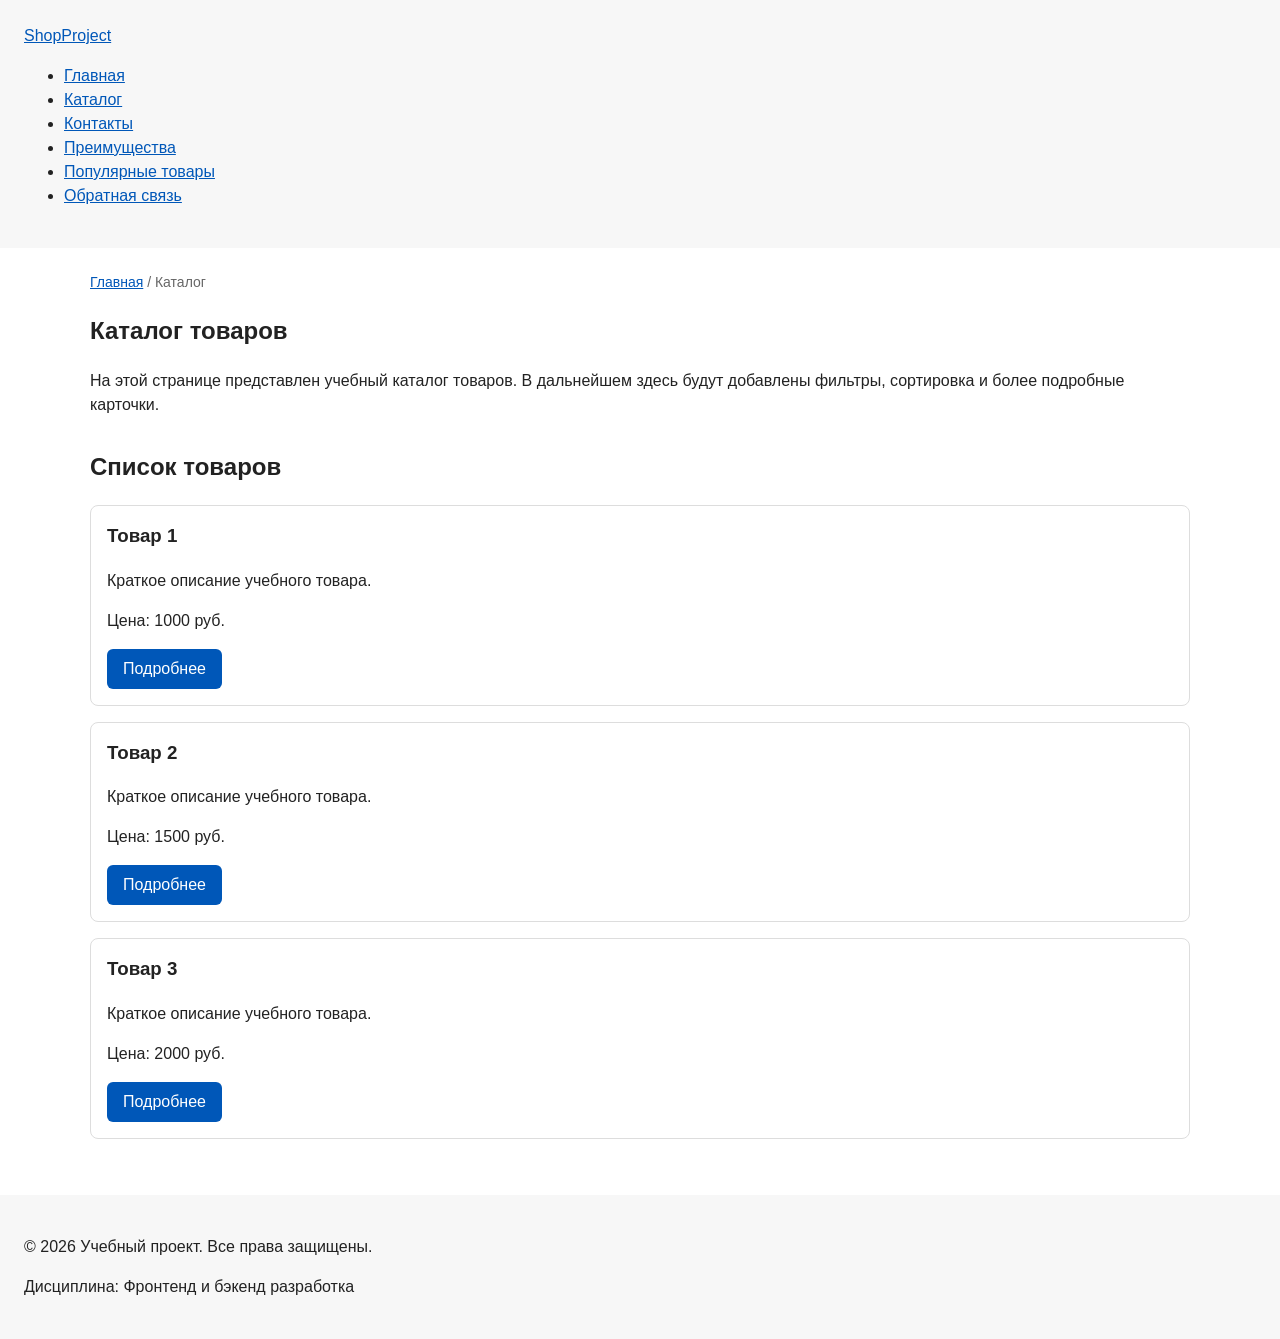
==== catalog.html @ 3263428a "feat: add multi-page structure navigation and anchors" ====
<!doctype html>
<html lang="ru">
  <head>
    <meta charset="UTF-8" />
    <meta name="viewport" content="width=device-width, initial-scale=1.0" />
    <meta
      name="description"
      content="Каталог товаров учебного интернет-магазина."
    />
    <title>Каталог товаров — Учебный интернет-магазин</title>
    <link rel="stylesheet" href="css/style.css" />
    <meta property="og:type" content="website" />
    <meta property="og:title" content="Учебный интернет-магазин" />
    <meta
      property="og:description"
      content="Учебный frontend-проект интернет-магазина."
    />
    <meta
      property="og:image"
      content="https://d1nexer.github.io/kr1-html-css-shop/images/preview.jpg"
    />
  </head>
  <body>
    <header>
      <div class="site-header">
        <a class="site-logo" href="index.html">ShopProject</a>

        <nav class="site-nav" aria-label="Основная навигация">
          <ul class="site-nav__list">
            <li><a href="index.html">Главная</a></li>
            <li><a href="catalog.html">Каталог</a></li>
            <li><a href="contacts.html">Контакты</a></li>
            <li><a href="index.html#advantages">Преимущества</a></li>
            <li><a href="index.html#popular">Популярные товары</a></li>
            <li><a href="index.html#contacts">Обратная связь</a></li>
          </ul>
        </nav>
      </div>
    </header>

    <main>
      <nav class="breadcrumbs" aria-label="Хлебные крошки">
        <a href="index.html">Главная</a>
        <span>Каталог</span>
      </nav>

      <section class="section">
        <h1>Каталог товаров</h1>
        <p>
          На этой странице представлен учебный каталог товаров. В дальнейшем
          здесь будут добавлены фильтры, сортировка и более подробные карточки.
        </p>
      </section>

      <section class="section">
        <h2>Список товаров</h2>

        <article class="product-card">
          <h3>Товар 1</h3>
          <p>Краткое описание учебного товара.</p>
          <p>Цена: 1000 руб.</p>
          <a class="button" href="index.html#popular">Подробнее</a>
        </article>

        <article class="product-card">
          <h3>Товар 2</h3>
          <p>Краткое описание учебного товара.</p>
          <p>Цена: 1500 руб.</p>
          <a class="button" href="index.html#popular">Подробнее</a>
        </article>

        <article class="product-card">
          <h3>Товар 3</h3>
          <p>Краткое описание учебного товара.</p>
          <p>Цена: 2000 руб.</p>
          <a class="button" href="index.html#popular">Подробнее</a>
        </article>
      </section>
    </main>

    <footer>
      <p>&copy; 2026 Учебный проект. Все права защищены.</p>
      <p>Дисциплина: Фронтенд и бэкенд разработка</p>
    </footer>
  </body>
</html>
---- css/style.css ----
/* ===============================
   1. Переменные проекта
   =============================== */

:root {
  /* Основные цвета проекта */
  --color-bg: #ffffff;
  --color-text: #222222;
  --color-muted: #666666;
  --color-primary: #0057b8;
  --color-primary-dark: #003f86;
  --color-border: #dddddd;
  --color-surface: #f7f7f7;
  --color-surface-accent: #eef5ff;
  --color-danger: #b00020;
  --color-success: #168a2f;
  --color-success-bg: #eefaf0;
  --color-white: #ffffff;

  /* Отступы */
  --space-xs: 4px;
  --space-sm: 8px;
  --space-md: 16px;
  --space-lg: 24px;
  --space-xl: 32px;

  /* Скругления */
  --radius-sm: 6px;
  --radius-md: 8px;
  --radius-lg: 12px;

  /* Размеры */
  --container-width: 1100px;
}
/* ===============================
   2. Базовые стили
   =============================== */

* {
  box-sizing: border-box;
}

html {
  scroll-behavior: smooth;
}


body {
  margin: 0;
  font-family: Arial, sans-serif;
  line-height: 1.5;
  color: var(--color-text);
  background-color: var(--color-bg);
}

header,
main,
footer {
  padding: var(--space-lg);
}

header {
  background-color: var(--color-surface);
}

footer {
  background-color: var(--color-surface);
}

/* ===============================
   3. Общие элементы интерфейса
   =============================== */

a {
  color: var(--color-primary);
}

a:hover {
  color: var(--color-primary-dark);
}

a:focus-visible {
  outline: 2px solid var(--color-primary);
  outline-offset: 3px;
}

.button {
  display: inline-block;
  padding: var(--space-sm) var(--space-md);
  color: var(--color-white);
  background-color: var(--color-primary);
  text-decoration: none;
  border: none;
  border-radius: var(--radius-sm);
  cursor: pointer;
}

.button:hover {
  background-color: var(--color-primary-dark);
}

.button:focus-visible {
  outline: 2px solid var(--color-primary);
  outline-offset: 3px;
}

.button:disabled {
  opacity: 0.6;
  cursor: not-allowed;
}

/* ===============================
   4. Компоненты страницы
   =============================== */

.hero {
  max-width: var(--container-width);
  margin: 0 auto var(--space-xl);
  padding: var(--space-xl) var(--space-lg);
  background-color: var(--color-surface-accent);
  border-radius: var(--radius-lg);
}

.section {
  max-width: var(--container-width);
  margin: 0 auto var(--space-xl);
}

.section h2 {
  margin-top: 0;
}

.product-card {
  margin-bottom: var(--space-md);
  padding: var(--space-md);
  border: 1px solid var(--color-border);
  border-radius: var(--radius-md);
  background-color: var(--color-bg);
}

.product-card:hover {
  border-color: var(--color-primary);
}

.product-card h3 {
  margin-top: 0;
}

.aside-info {
  max-width: var(--container-width);
  margin: 0 auto var(--space-xl);
  padding: var(--space-md);
  border-left: 4px solid var(--color-primary);
  background-color: var(--color-surface);
}

/* ===============================
   5. Форма и модальное окно
   =============================== */

.order-dialog {
  width: min(100% - 32px, 560px);
  padding: var(--space-lg);
  border: none;
  border-radius: var(--radius-lg);
}

.order-dialog::backdrop {
  background-color: rgba(0, 0, 0, 0.5);
}

.form-field {
  margin-bottom: var(--space-md);
}

.form-field label {
  display: block;
  margin-bottom: var(--space-xs);
}

.form-field input,
.form-field select,
.form-field textarea {
  width: 100%;
  padding: 10px 12px;
  border: 1px solid var(--color-border);
  border-radius: var(--radius-sm);
  font: inherit;
}

.form-field input[type="checkbox"] {
  width: auto;
}

.form-field small {
  display: block;
  margin-top: var(--space-xs);
  color: var(--color-muted);
}

.form-field input:hover,
.form-field select:hover,
.form-field textarea:hover {
  border-color: var(--color-primary);
}

.form-field input:focus-visible,
.form-field select:focus-visible,
.form-field textarea:focus-visible,
.form-actions button:focus-visible {
  outline: 2px solid var(--color-primary);
  outline-offset: 3px;
}

[aria-invalid="true"] {
  border-color: var(--color-danger);
}

.success-message {
  max-width: var(--container-width);
  margin: var(--space-lg) auto;
  padding: var(--space-md);
  border-left: 4px solid var(--color-success);
  background-color: var(--color-success-bg);
}

.breadcrumbs {
  max-width: var(--container-width);
  margin: 0 auto var(--space-md);
  font-size: 14px;
  color: var(--color-muted);
}

.breadcrumbs a {
  color: var(--color-primary);
}

.breadcrumbs span::before {
  content: " / ";
  color: var(--color-muted);
}

:target {
  outline: 2px dashed var(--color-primary);
  outline-offset: 4px;
}
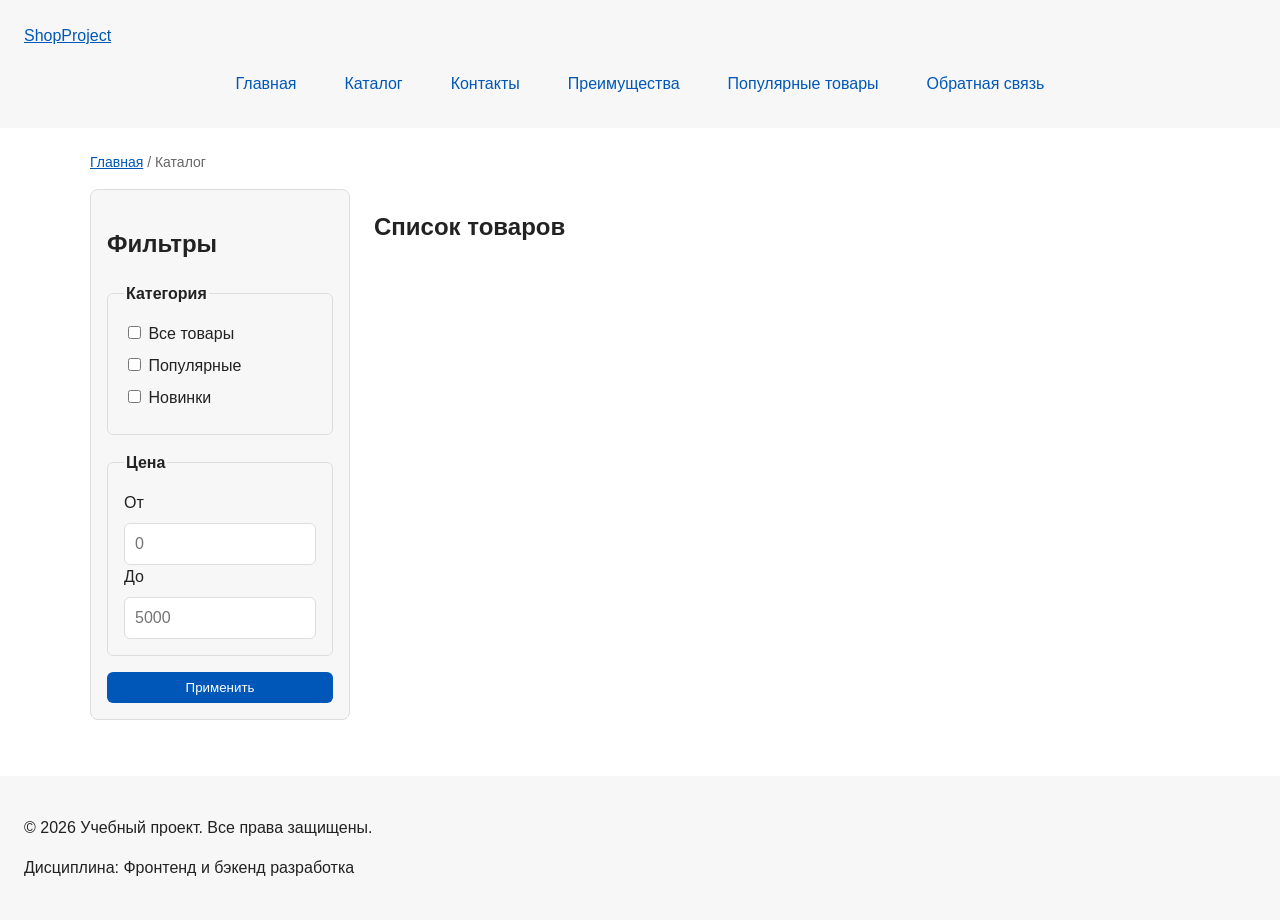
==== commit 7b1ce85a: "feat: add flex navigation and grid catalog layout" ====
--- a/catalog.html
+++ b/catalog.html
@@ -44,37 +44,63 @@
         <span>Каталог</span>
       </nav>
 
-      <section class="section">
-        <h1>Каталог товаров</h1>
-        <p>
-          На этой странице представлен учебный каталог товаров. В дальнейшем
-          здесь будут добавлены фильтры, сортировка и более подробные карточки.
-        </p>
-      </section>
+      <section class="catalog-layout">
+        <aside class="catalog-filters">
+          <h2>Фильтры</h2>
 
-      <section class="section">
-        <h2>Список товаров</h2>
+          <form class="filters-form" action="#" method="get">
+            <fieldset>
+              <legend>Категория</legend>
 
-        <article class="product-card">
-          <h3>Товар 1</h3>
-          <p>Краткое описание учебного товара.</p>
-          <p>Цена: 1000 руб.</p>
-          <a class="button" href="index.html#popular">Подробнее</a>
-        </article>
+              <label>
+                <input type="checkbox" name="category" value="all" />
+                Все товары
+              </label>
 
-        <article class="product-card">
-          <h3>Товар 2</h3>
-          <p>Краткое описание учебного товара.</p>
-          <p>Цена: 1500 руб.</p>
-          <a class="button" href="index.html#popular">Подробнее</a>
-        </article>
+              <label>
+                <input type="checkbox" name="category" value="popular" />
+                Популярные
+              </label>
 
-        <article class="product-card">
-          <h3>Товар 3</h3>
-          <p>Краткое описание учебного товара.</p>
-          <p>Цена: 2000 руб.</p>
-          <a class="button" href="index.html#popular">Подробнее</a>
-        </article>
+              <label>
+                <input type="checkbox" name="category" value="new" />
+                Новинки
+              </label>
+            </fieldset>
+
+            <fieldset>
+              <legend>Цена</legend>
+
+              <label for="price-from">От</label>
+              <input
+                id="price-from"
+                name="price-from"
+                type="number"
+                min="0"
+                placeholder="0"
+              />
+
+              <label for="price-to">До</label>
+              <input
+                id="price-to"
+                name="price-to"
+                type="number"
+                min="0"
+                placeholder="5000"
+              />
+            </fieldset>
+
+            <button class="button" type="submit">Применить</button>
+          </form>
+        </aside>
+
+        <section class="catalog-products">
+          <h2>Список товаров</h2>
+
+          <div class="products-grid">
+            <!-- Карточки товаров -->
+          </div>
+        </section>
       </section>
     </main>
 
--- a/css/style.css
+++ b/css/style.css
@@ -142,9 +142,29 @@
   border-color: var(--color-primary);
 }
 
-.product-card h3 {
-  margin-top: 0;
-}
+.product-card {
+  display: flex;
+  flex-direction: column;
+  gap: var(--space-sm);
+  margin-bottom: 0;
+  padding: var(--space-md);
+  border: 1px solid var(--color-border);
+  border-radius: var(--radius-md);
+  background-color: var(--color-bg);
+}
+
+.product-card .button {
+  margin-top: auto;
+  align-self: flex-start;
+}
+
+
+.products-grid {
+  display: grid;
+  grid-template-columns: repeat(3, 1fr);
+  gap: var(--space-lg);
+}
+
 
 .aside-info {
   max-width: var(--container-width);
@@ -245,3 +265,77 @@
   outline-offset: 4px;
 }
 
+.site-nav__list {
+  display: flex;
+  flex-wrap: wrap;
+  justify-content: center;
+  align-items: center;
+  gap: var(--space-md);
+  padding: 0;
+  margin: var(--space-md) 0 0;
+  list-style: none;
+}
+
+.site-nav__list a {
+  display: inline-block;
+  padding: var(--space-sm) var(--space-md);
+  color: var(--color-primary);
+  text-decoration: none;
+  border-radius: var(--radius-sm);
+}
+
+.site-nav__list a:hover {
+  color: var(--color-white);
+  background-color: var(--color-primary);
+}
+
+.catalog-layout {
+  max-width: var(--container-width);
+  margin: 0 auto var(--space-xl);
+  display: grid;
+  grid-template-columns: 260px 1fr;
+  grid-template-areas: "filters products";
+  gap: var(--space-lg);
+}
+
+.catalog-filters {
+  grid-area: filters;
+  padding: var(--space-md);
+  border: 1px solid var(--color-border);
+  border-radius: var(--radius-md);
+  background-color: var(--color-surface);
+}
+
+.catalog-products {
+  grid-area: products;
+}
+
+.filters-form {
+  display: grid;
+  gap: var(--space-md);
+}
+
+.filters-form fieldset {
+  margin: 0;
+  padding: var(--space-md);
+  border: 1px solid var(--color-border);
+  border-radius: var(--radius-sm);
+}
+
+.filters-form legend {
+  font-weight: 700;
+}
+
+.filters-form label {
+  display: block;
+  margin-bottom: var(--space-sm);
+}
+
+.filters-form input[type="number"] {
+  width: 100%;
+  padding: 8px 10px;
+  border: 1px solid var(--color-border);
+  border-radius: var(--radius-sm);
+  font: inherit;
+}
+
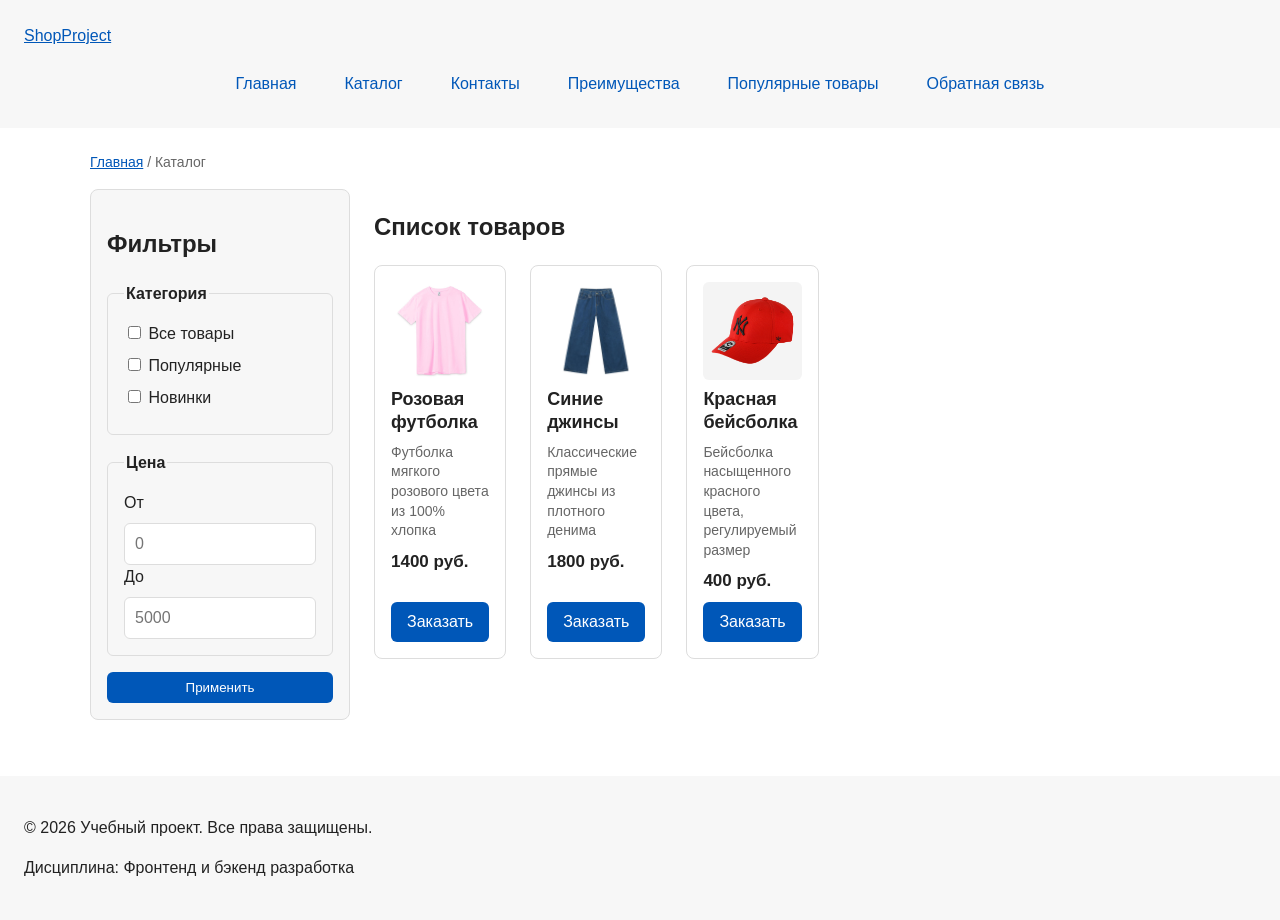
==== commit 36c593d0: "feat/added order page and additional order-success apge, catalog page updated" ====
--- a/catalog.html
+++ b/catalog.html
@@ -98,7 +98,55 @@
           <h2>Список товаров</h2>
 
           <div class="products-grid">
-            <!-- Карточки товаров -->
+            <div class="products-grid">
+              <article class="product-card">
+                <img
+                  src="images/tshirt.jpg"
+                  alt="Розовая футболка"
+                  class="product-card__image"
+                />
+                <h3 class="product-card__title">Розовая футболка</h3>
+                <p class="product-card__desc">
+                  Футболка мягкого розового цвета из 100% хлопка
+                </p>
+                <p class="product-card__price">1400 руб.</p>
+                <a href="product1.html" class="button product-card__button">
+                  Заказать
+                </a>
+              </article>
+
+              <article class="product-card">
+                <img
+                  src="images/jeans.jpg"
+                  alt="Синие джинсы"
+                  class="product-card__image"
+                />
+                <h3 class="product-card__title">Синие джинсы</h3>
+                <p class="product-card__desc">
+                  Классические прямые джинсы из плотного денима
+                </p>
+                <p class="product-card__price">1800 руб.</p>
+                <a href="product2.html" class="button product-card__button">
+                  Заказать
+                </a>
+              </article>
+
+              <article class="product-card">
+                <img
+                  src="images/cap.jpg"
+                  alt="Красная бейсболка"
+                  class="product-card__image"
+                />
+                <h3 class="product-card__title">Красная бейсболка</h3>
+                <p class="product-card__desc">
+                  Бейсболка насыщенного красного цвета, регулируемый размер
+                </p>
+                <p class="product-card__price">400 руб.</p>
+                <a href="product3.html" class="button product-card__button">
+                  Заказать
+                </a>
+              </article>
+            </div>
           </div>
         </section>
       </section>
--- a/css/style.css
+++ b/css/style.css
@@ -32,6 +32,7 @@
   /* Размеры */
   --container-width: 1100px;
 }
+
 /* ===============================
    2. Базовые стили
    =============================== */
@@ -43,7 +44,6 @@
 html {
   scroll-behavior: smooth;
 }
-
 
 body {
   margin: 0;
@@ -84,7 +84,8 @@
   outline-offset: 3px;
 }
 
-.button {
+.button,
+.a-button {
   display: inline-block;
   padding: var(--space-sm) var(--space-md);
   color: var(--color-white);
@@ -95,16 +96,19 @@
   cursor: pointer;
 }
 
-.button:hover {
+.button:hover,
+.a-button:hover {
   background-color: var(--color-primary-dark);
 }
 
-.button:focus-visible {
+.button:focus-visible,
+.a-button:focus-visible {
   outline: 2px solid var(--color-primary);
   outline-offset: 3px;
 }
 
-.button:disabled {
+.button:disabled,
+.a-button:disabled {
   opacity: 0.6;
   cursor: not-allowed;
 }
@@ -130,17 +134,7 @@
   margin-top: 0;
 }
 
-.product-card {
-  margin-bottom: var(--space-md);
-  padding: var(--space-md);
-  border: 1px solid var(--color-border);
-  border-radius: var(--radius-md);
-  background-color: var(--color-bg);
-}
-
-.product-card:hover {
-  border-color: var(--color-primary);
-}
+/* --- Карточка товара --- */
 
 .product-card {
   display: flex;
@@ -153,18 +147,21 @@
   background-color: var(--color-bg);
 }
 
-.product-card .button {
+.product-card:hover {
+  border-color: var(--color-primary);
+}
+
+.product-card .button,
+.product-card .a-button {
   margin-top: auto;
   align-self: flex-start;
 }
-
 
 .products-grid {
   display: grid;
   grid-template-columns: repeat(3, 1fr);
   gap: var(--space-lg);
 }
-
 
 .aside-info {
   max-width: var(--container-width);
@@ -244,6 +241,8 @@
   background-color: var(--color-success-bg);
 }
 
+/* --- Хлебные крошки --- */
+
 .breadcrumbs {
   max-width: var(--container-width);
   margin: 0 auto var(--space-md);
@@ -264,6 +263,10 @@
   outline: 2px dashed var(--color-primary);
   outline-offset: 4px;
 }
+
+/* ===============================
+   6. Навигация
+   =============================== */
 
 .site-nav__list {
   display: flex;
@@ -289,6 +292,10 @@
   background-color: var(--color-primary);
 }
 
+/* ===============================
+   7. Каталог
+   =============================== */
+
 .catalog-layout {
   max-width: var(--container-width);
   margin: 0 auto var(--space-xl);
@@ -339,3 +346,216 @@
   font: inherit;
 }
 
+/* ===============================
+   8. Страница товара
+   =============================== */
+
+.product-page__inner {
+  display: flex;
+  gap: var(--space-xl);
+  align-items: flex-start;
+  max-width: 1000px;
+  margin: 0 auto;
+  padding: 0 20px;
+}
+
+.product-page__image {
+  display: block;
+  width: 400px;
+  height: 400px;
+  object-fit: cover;
+  object-position: center;
+  border-radius: var(--radius-lg);
+  background-color: var(--color-surface);
+  box-shadow: 0 4px 16px rgba(0, 0, 0, 0.08);
+  flex-shrink: 0;
+}
+
+.product-page__info {
+  flex: 1;
+  min-width: 0;
+}
+
+.product-page__title {
+  margin: 0 0 12px;
+  font-size: 28px;
+  line-height: 1.2;
+}
+
+.product-page__price {
+  margin: 0 0 20px;
+  font-size: 22px;
+  font-weight: 700;
+}
+
+.product-page__desc {
+  margin: 0 0 24px;
+  line-height: 1.6;
+}
+
+.product-page__subtitle {
+  margin: 0 0 12px;
+  font-size: 18px;
+}
+
+.product-page__list {
+  margin: 0 0 28px;
+  padding-left: 20px;
+  line-height: 1.8;
+}
+
+/* --- Таблица характеристик --- */
+
+.product-page__specs {
+  width: 100%;
+  border-collapse: collapse;
+  margin: 0 0 32px;
+  font-size: 15px;
+  line-height: 1.5;
+}
+
+.product-page__specs th,
+.product-page__specs td {
+  padding: 10px 14px;
+  text-align: left;
+  border-bottom: 1px solid #e5e5e5;
+  vertical-align: top;
+}
+
+.product-page__specs th {
+  width: 40%;
+  font-weight: 600;
+  color: #555;
+  background-color: #fafafa;
+}
+
+.product-page__specs td {
+  color: #222;
+}
+
+.product-page__specs tr:first-child th,
+.product-page__specs tr:first-child td {
+  border-top: 1px solid #e5e5e5;
+}
+
+.product-page__specs tr:hover th,
+.product-page__specs tr:hover td {
+  background-color: #f5f5f5;
+}
+
+/* Отступ у кнопки "Заказать" на странице товара */
+.product-page__info .button {
+  margin-top: 8px;
+}
+
+/* --- Картинка в карточке товара --- */
+.product-card__image {
+  display: block;
+  width: 100%;
+  aspect-ratio: 1 / 1;
+  object-fit: cover;
+  object-position: center;
+  border-radius: var(--radius-sm);
+  background-color: var(--color-surface);
+}
+
+/* --- Текстовые элементы карточки --- */
+.product-card__title {
+  margin: 0;
+  font-size: 18px;
+  line-height: 1.3;
+}
+
+.product-card__desc {
+  margin: 0;
+  color: var(--color-muted);
+  font-size: 14px;
+  line-height: 1.4;
+}
+
+.product-card__price {
+  margin: 0;
+  font-size: 17px;
+  font-weight: 700;
+}
+
+/* ===============================
+   10. Страница оформления заказа
+   =============================== */
+
+.order-page {
+  max-width: 640px;
+  margin: 0 auto var(--space-xl);
+}
+
+.order-page__title {
+  margin: 0 0 var(--space-sm);
+  font-size: 28px;
+}
+
+.order-page__lead {
+  margin: 0 0 var(--space-lg);
+  color: var(--color-muted);
+}
+
+/* Форма на странице — карточка, а не модалка */
+.order-form--page {
+  padding: var(--space-lg);
+  border: 1px solid var(--color-border);
+  border-radius: var(--radius-lg);
+  background-color: var(--color-bg);
+}
+
+/* «Призрачная» кнопка (если ещё не добавил ранее) */
+.button--ghost {
+  color: var(--color-primary);
+  background-color: transparent;
+  border: 1px solid var(--color-primary);
+}
+
+.button--ghost:hover {
+  color: var(--color-white);
+  background-color: var(--color-primary);
+}
+
+/* Кнопки формы: на десктопе справа, на телефоне — на всю ширину */
+.order-form--page .form-actions {
+  display: flex;
+  gap: var(--space-md);
+  justify-content: flex-end;
+  flex-wrap: wrap;
+}
+
+/* ===============================
+   11. Страница успешного заказа
+   =============================== */
+
+.order-success {
+  max-width: 640px;
+  margin: 0 auto var(--space-xl);
+  padding: var(--space-xl) var(--space-lg);
+  border: 1px solid var(--color-border);
+  border-left: 4px solid var(--color-success);
+  border-radius: var(--radius-lg);
+  background-color: var(--color-success-bg);
+  text-align: center;
+}
+
+.order-success__title {
+  margin: 0 0 var(--space-md);
+  font-size: 26px;
+  color: var(--color-success);
+}
+
+.order-success__text {
+  margin: 0 0 var(--space-lg);
+  color: var(--color-text);
+}
+
+.order-success__actions {
+  display: flex;
+  gap: var(--space-md);
+  justify-content: center;
+  flex-wrap: wrap;
+}
+
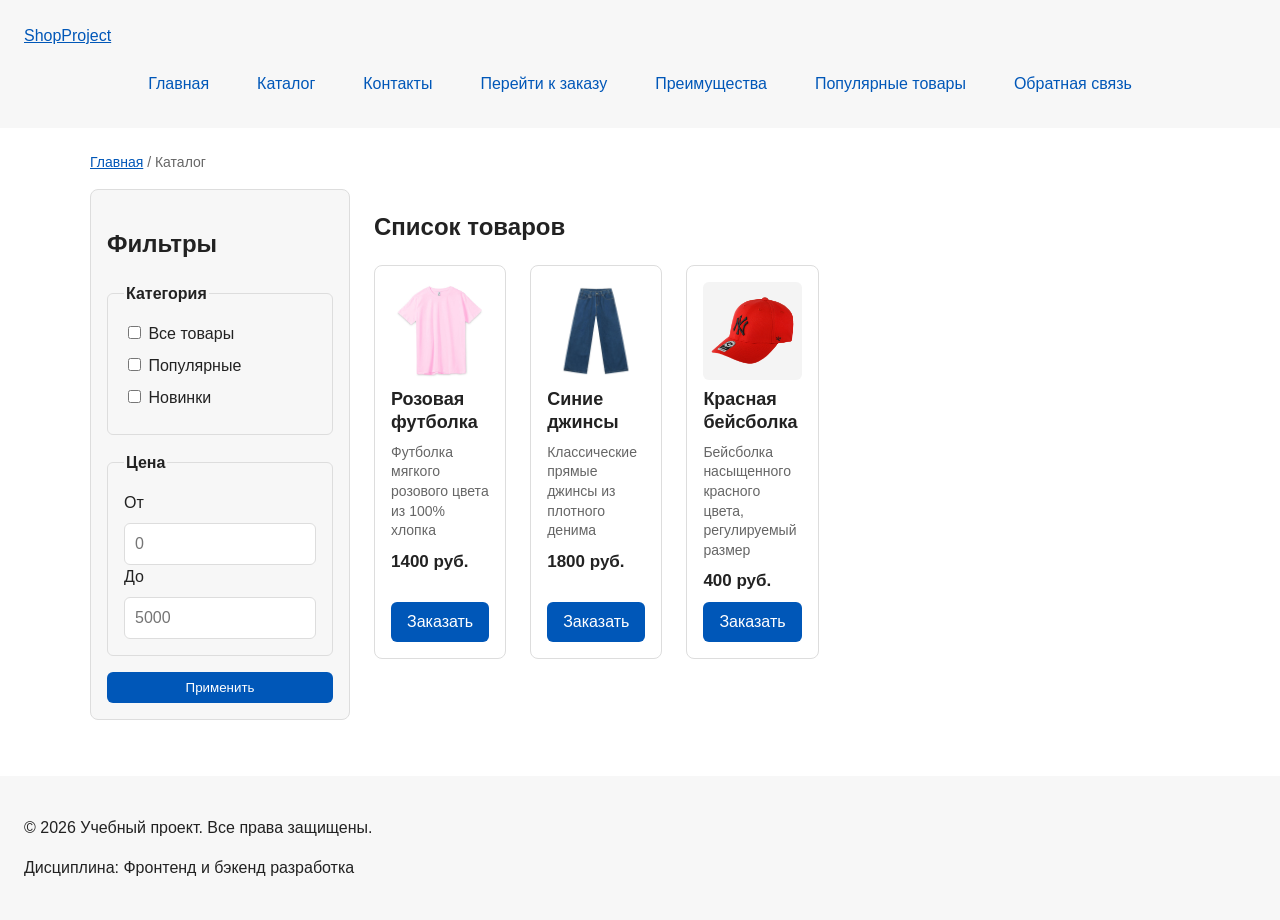
==== commit 2d39bfa8: "feat/added link to order in nav list" ====
--- a/catalog.html
+++ b/catalog.html
@@ -30,6 +30,7 @@
             <li><a href="index.html">Главная</a></li>
             <li><a href="catalog.html">Каталог</a></li>
             <li><a href="contacts.html">Контакты</a></li>
+            <li><a href="order.html">Перейти к заказу</a></li>
             <li><a href="index.html#advantages">Преимущества</a></li>
             <li><a href="index.html#popular">Популярные товары</a></li>
             <li><a href="index.html#contacts">Обратная связь</a></li>
--- a/css/style.css
+++ b/css/style.css
@@ -170,6 +170,69 @@
   border-left: 4px solid var(--color-primary);
   background-color: var(--color-surface);
 }
+/* карта на странице контактов */
+.contacts-map {
+  margin-top: var(--space-xl);
+}
+
+.contacts-map__frame {
+  display: block;
+  width: 100%;
+  height: 400px;
+  border: 1px solid var(--color-border);
+  border-radius: var(--radius-md);
+}
+
+.section__title {
+  margin: 0 0 var(--space-lg);
+  font-size: 24px;
+}
+/*Секция преимцуществ на index. html */
+.advantages__grid {
+  display: grid;
+  grid-template-columns: repeat(3, 1fr);
+  gap: var(--space-lg);
+}
+
+.advantage-card {
+  padding: var(--space-lg);
+  border: 1px solid var(--color-border);
+  border-radius: var(--radius-md);
+  background-color: var(--color-bg);
+  transition:
+    border-color 0.2s ease,
+    transform 0.2s ease;
+}
+
+.advantage-card:hover {
+  border-color: var(--color-primary);
+  transform: translateY(-2px);
+}
+
+.advantage-card__icon {
+  display: flex;
+  align-items: center;
+  justify-content: center;
+  width: 48px;
+  height: 48px;
+  margin-bottom: var(--space-md);
+  font-size: 24px;
+  border-radius: 50%;
+  background-color: var(--color-surface-accent);
+}
+
+.advantage-card__title {
+  margin: 0 0 var(--space-sm);
+  font-size: 18px;
+  line-height: 1.3;
+}
+
+.advantage-card__text {
+  margin: 0;
+  color: var(--color-muted);
+  font-size: 15px;
+  line-height: 1.5;
+}
 
 /* ===============================
    5. Форма и модальное окно
@@ -498,7 +561,6 @@
   color: var(--color-muted);
 }
 
-/* Форма на странице — карточка, а не модалка */
 .order-form--page {
   padding: var(--space-lg);
   border: 1px solid var(--color-border);
@@ -506,7 +568,7 @@
   background-color: var(--color-bg);
 }
 
-/* «Призрачная» кнопка (если ещё не добавил ранее) */
+/* «Призрачная» кнопка */
 .button--ghost {
   color: var(--color-primary);
   background-color: transparent;
@@ -518,7 +580,6 @@
   background-color: var(--color-primary);
 }
 
-/* Кнопки формы: на десктопе справа, на телефоне — на всю ширину */
 .order-form--page .form-actions {
   display: flex;
   gap: var(--space-md);
@@ -558,4 +619,3 @@
   justify-content: center;
   flex-wrap: wrap;
 }
-
